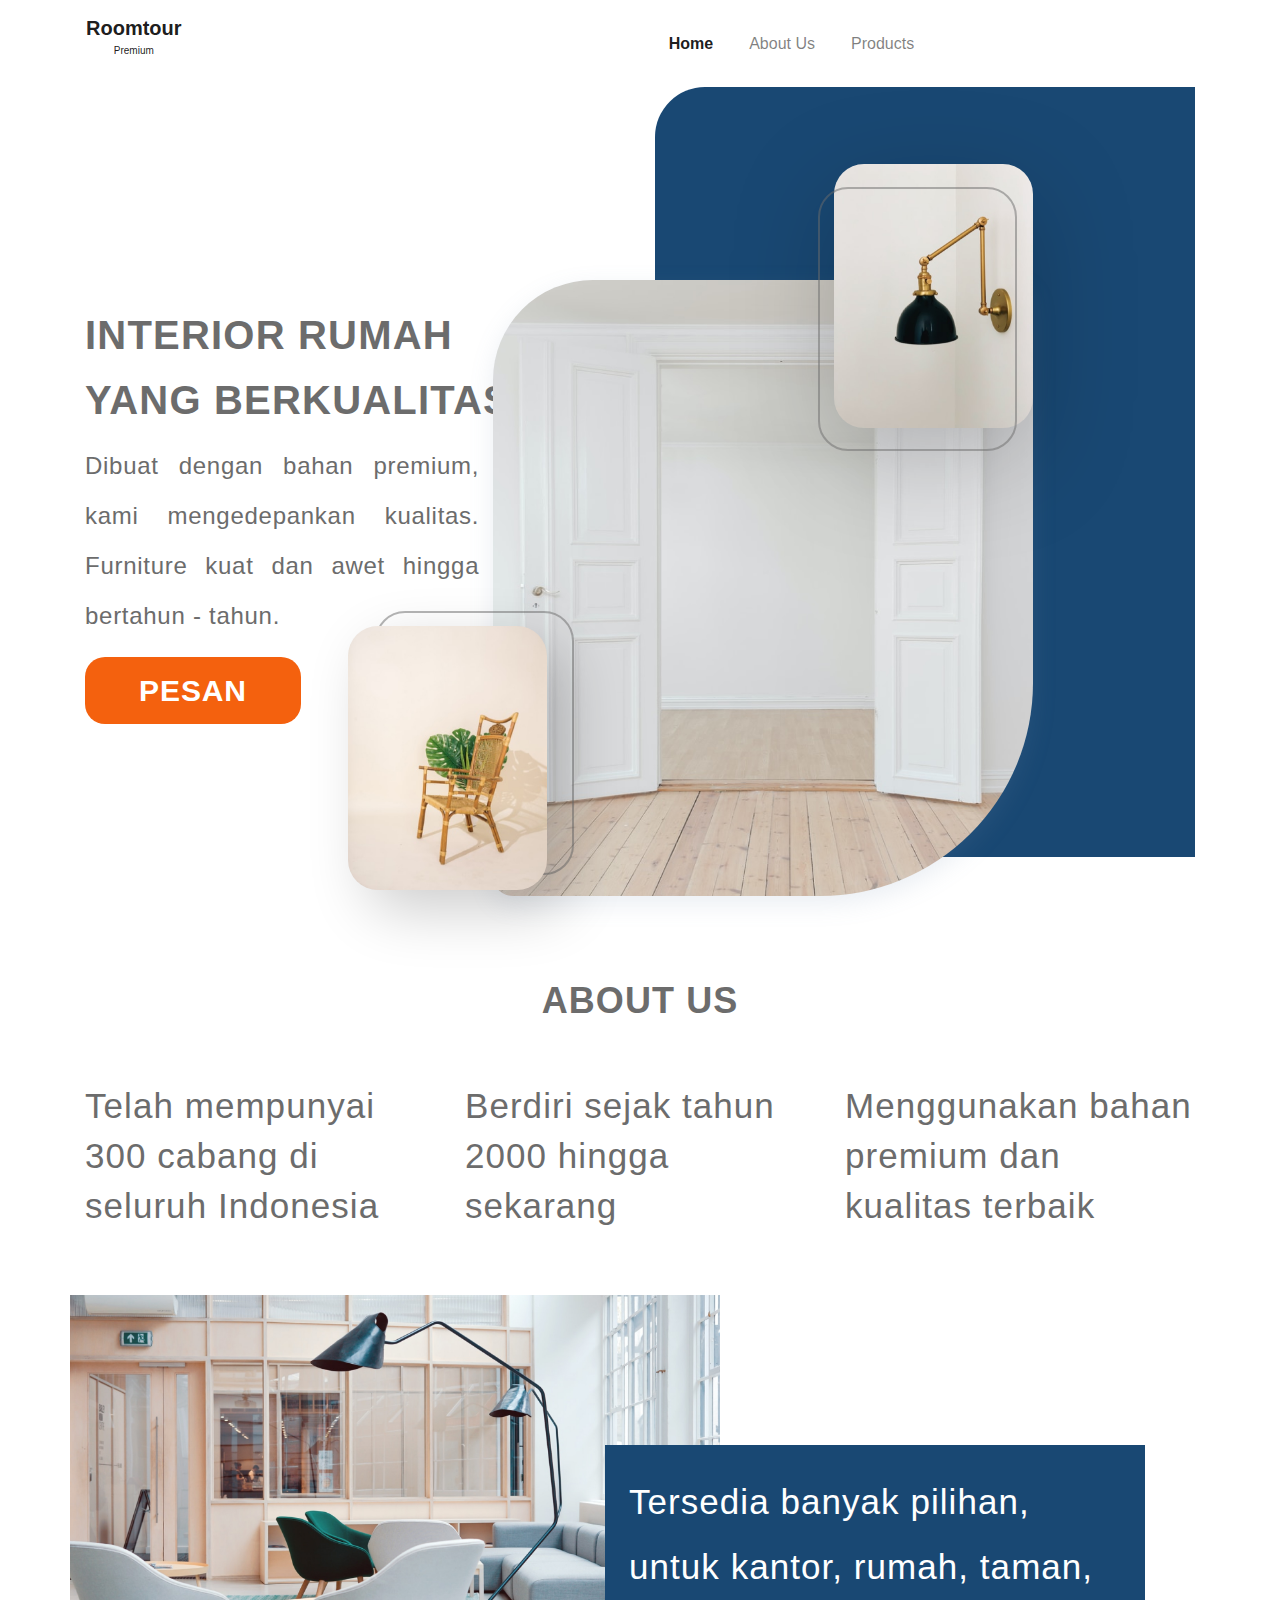
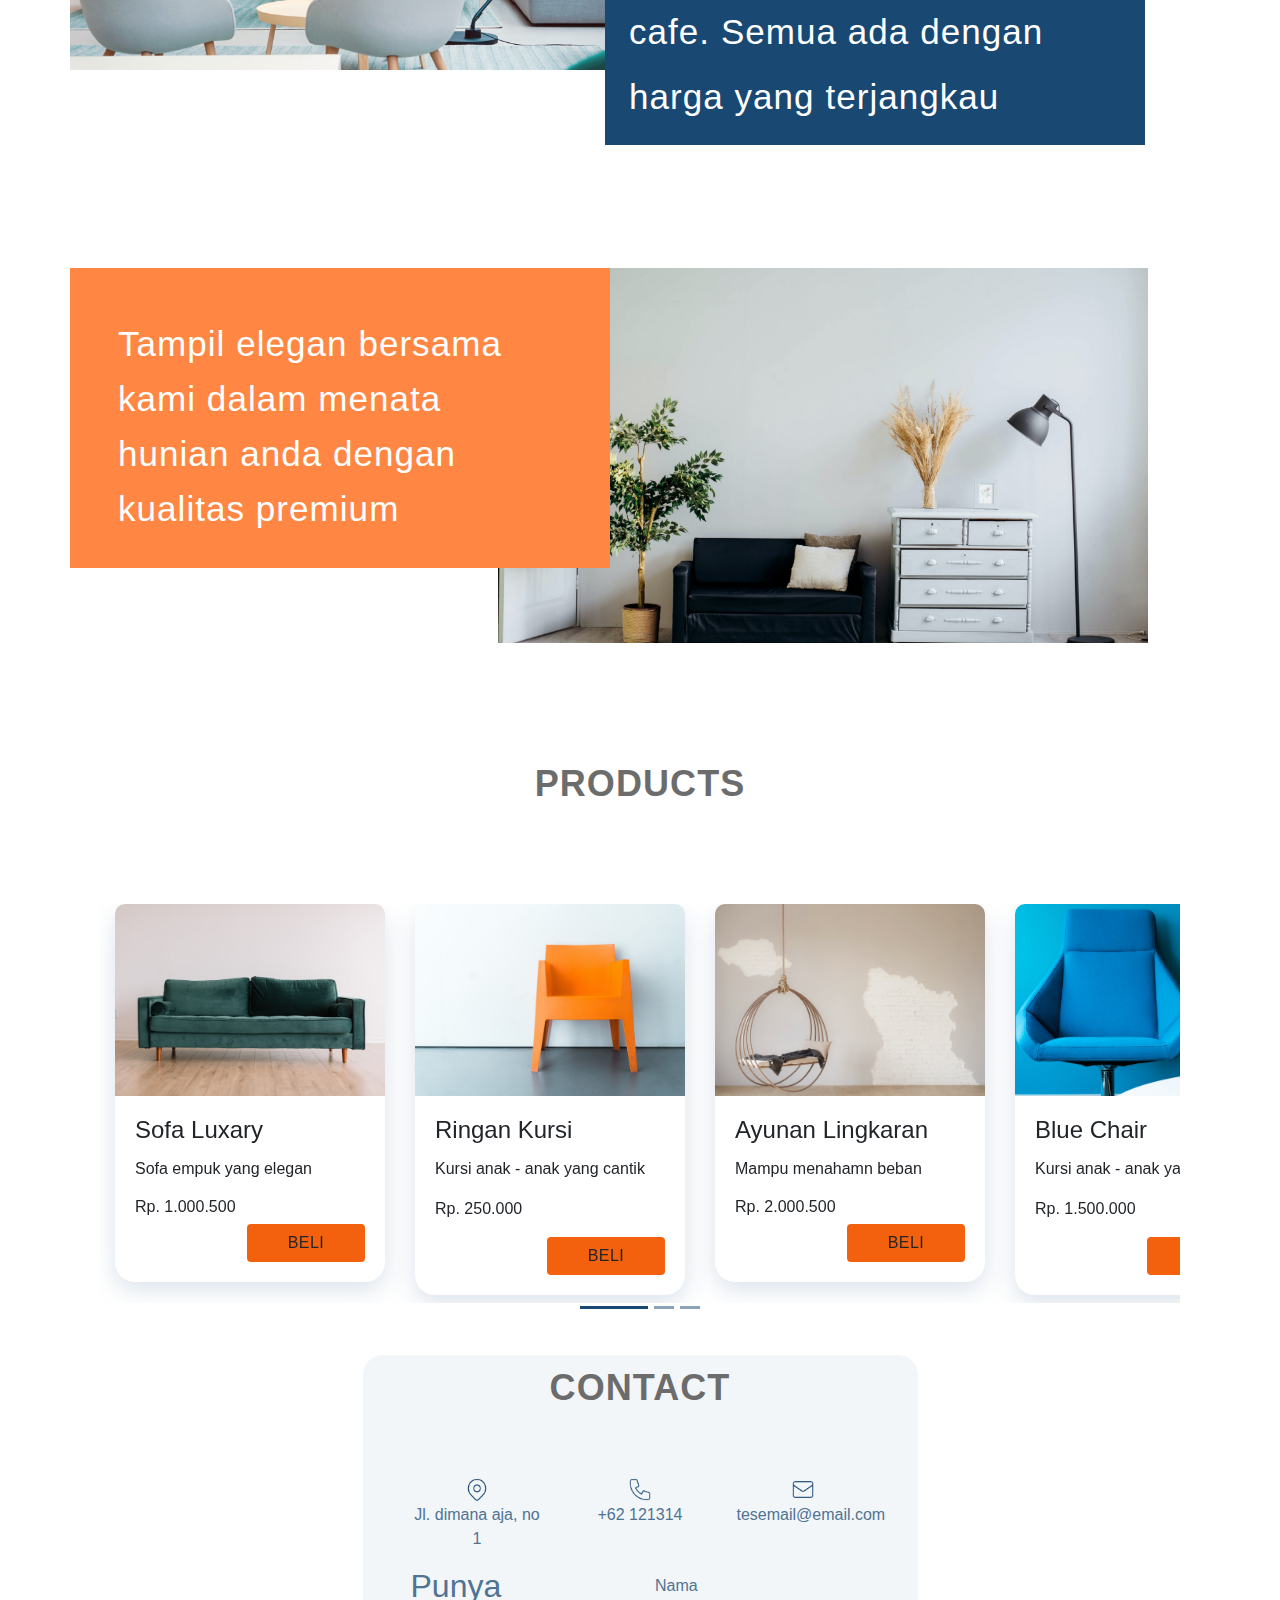
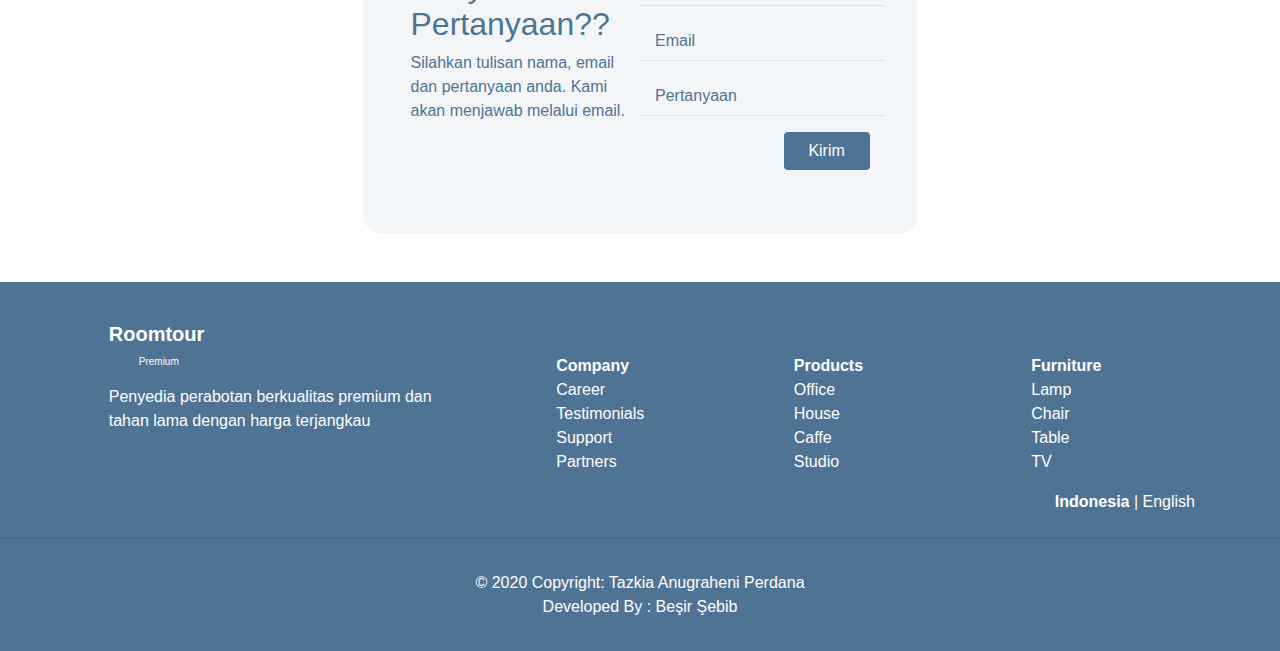
==== index.html @ a80d9224 "Add files via upload" ====
<!DOCTYPE html>
<html lang="en">
  <head>
    <title>Furniture Website</title>
    <!-- Required meta tags -->
    <meta charset="utf-8" />
    <meta
      name="viewport"
      content="width=device-width, initial-scale=1, shrink-to-fit=no"
    />

    <!-- Bootstrap CSS -->
    <link rel="stylesheet" href="css\style.css" />
    <link
      rel="stylesheet"
      href="https://stackpath.bootstrapcdn.com/bootstrap/4.3.1/css/bootstrap.min.css"
      integrity="sha384-ggOyR0iXCbMQv3Xipma34MD+dH/1fQ784/j6cY/iJTQUOhcWr7x9JvoRxT2MZw1T"
      crossorigin="anonymous"
    />
  </head>
  <body>
    <!--Scrol Start-->
    <button onclick="topFunction()" id="scrollBtn" title="Go to top">
      <!-- Scroll End-->

      Top
    </button>

    <!--Navbar Start-->
    <nav class="navbar navbar-expand-sm navbar-light container">
      <a class="navbar-brand" href="#"
        ><strong>Roomtour</strong><br />
        <p style="font-size: 10px; text-align: center">Premium</p></a
      >
      <button
        class="navbar-toggler d-lg-none"
        type="button"
        data-toggle="collapse"
        data-target="#collapsibleNavId"
        aria-controls="collapsibleNavId"
        aria-expanded="false"
        aria-label="Toggle navigation"
      >
        <span class="navbar-toggler-icon"></span>
      </button>
      <div class="collapse navbar-collapse" id="collapsibleNavId">
        <ul class="navbar-nav mr-auto mt-2 mt-lg-0">
          <li class="nav-item active">
            <a class="nav-link" href="#"
              >Home <span class="sr-only">(current)</span></a
            >
          </li>
          <li class="nav-item">
            <a class="nav-link" href="#AboutTag">About Us</a>
          </li>
          <li class="nav-item">
            <a class="nav-link" href="#ProductsTag">Products</a>
          </li>
        </ul>
      </div>
    </nav>
    <!--Navbar End-->
    <!--Container Start-->
    <div class="container">
      <!--Banner Start-->
      <div class="row">
        <div class="col-sm-6">
          <h1 class="BannerID">Interior rumah yang berkualitas</h1>
          <p class="BannerDesc text-justify">
            Dibuat dengan bahan premium, kami mengedepankan kualitas. Furniture
            kuat dan awet hingga bertahun - tahun.
          </p>
          <button type="button" class="btn-orange">PESAN</button>
        </div>
        <div class="col-sm-6">
          <div class="rectangle">
            <img class="lamb" src="img/lamb.jpg" alt="" />
            <div class="lambFrame"></div>
            <img class="door" src="img/Door.jpg" alt="" />
            <div class="woodenChairFrame"></div>
            <img class="woodenChair" src="img/woodenChair.jpg" alt="" />
          </div>
        </div>
      </div>
      <!--Banner End-->

      <!--About Us Start-->
      <h1 class="AboutTitle" id="AboutTag">About Us</h1>
      <div class="row mt-5 justify-content-center">
        <div class="col-sm-4">
          <p class="AboutP">Telah mempunyai 300 cabang di seluruh Indonesia</p>
        </div>
        <div class="col-sm-4">
          <p class="AboutP">Berdiri sejak tahun 2000 hingga sekarang</p>
        </div>
        <div class="col-sm-4">
          <p class="AboutP">Menggunakan bahan premium dan kualitas terbaik</p>
        </div>
      </div>
      <div class="row mt-5">
        <div class="mosaic1">
          <div class="mosaic__item__GRoom">
            <img class="GRoom" src="img/GuestsRoom.jpg" alt="" />
          </div>
          <div class="mosaic__item__NavyRect">
            <div class="NavyRect">
              <p class="p-4">
                Tersedia banyak pilihan, untuk kantor, rumah, taman, cafe. Semua
                ada dengan harga yang terjangkau
              </p>
            </div>
          </div>
        </div>
      </div>

      <div class="row mt-5 mb-5">
        <div class="mosaic2">
          <div class="mosaic__item__BlackCouch">
            <img class="BlackCouch" src="img/BlackCouch.jpg" alt="" />
          </div>
          <div class="mosaic__item__OrangeRect">
            <div class="OrangeRect">
              <p class="p-5">
                Tampil elegan bersama kami dalam menata hunian anda dengan
                kualitas premium
              </p>
            </div>
          </div>
        </div>
      </div>

      <!--About Us End-->

      <!--Products Start-->
      <div class="container-fluid">
        <section>
          <h1 class="AboutTitle" id="ProductsTag">Products</h1>
          <div
            id="carousel-example-multi"
            class="carousel slide carousel-multi-item v-2 product-carousel mt-5"
            data-ride="carousel"
          >
            <!--Controls-->
            <div class="controls-top my-3">
              <a
                class="btn-floating btn-sm"
                href="#carousel-example-multi"
                data-slide="prev"
                ><i class="fas fa-chevron-left"></i
              ></a>
              <a
                class="btn-floating btn-sm"
                href="#carousel-example-multi"
                data-slide="next"
                ><i class="fas fa-chevron-right"></i
              ></a>
            </div>
            <!--/.Controls-->

            <!-- Indicators -->
            <ol class="carousel-indicators">
              <li
                data-target="#carousel-example-multi"
                data-slide-to="0"
                class="active"
              ></li>
              <li data-target="#carousel-example-multi" data-slide-to="1"></li>
              <li data-target="#carousel-example-multi" data-slide-to="2"></li>
            </ol>
            <!--/.Indicators-->

            <div class="carousel-inner" role="listbox">
              <div class="carousel-item active mx-auto">
                <div class="col-12 col-md-4 col-lg-3 mx-auto">
                  <div class="card mb-2">
                    <img
                      class="card-img-top"
                      src="img/GreenCouch.jpg"
                      alt="Card image cap"
                    />
                    <div class="card-body">
                      <h4 class="card-title">Sofa Luxary</h4>
                      <p class="card-text">Sofa empuk yang elegan</p>
                      <h6 class="card-text">Rp. 1.000.500</h6>
                      <a class="btn btn-orange float-right">BELI</a>
                    </div>
                  </div>
                </div>
              </div>
              <div class="carousel-item">
                <div class="col-12 col-md-4 col-lg-3 mx-auto">
                  <div class="card mb-2">
                    <img
                      class="card-img-top"
                      src="img/OrangeChair.jpg"
                      alt="Card image cap"
                    />
                    <div class="card-body">
                      <h4 class="card-title">Ringan Kursi</h4>
                      <p class="card-text">Kursi anak - anak yang cantik</p>
                      <p class="card-text">Rp. 250.000</p>
                      <a class="btn btn-orange float-right">BELI</a>
                    </div>
                  </div>
                </div>
              </div>
              <div class="carousel-item">
                <div class="col-12 col-md-4 col-lg-3 mx-auto">
                  <div class="card mb-2">
                    <img
                      class="card-img-top"
                      src="img/HookedChair.jpg"
                      alt="Card image cap"
                    />
                    <div class="card-body">
                      <h4 class="card-title">Ayunan Lingkaran</h4>
                      <p class="card-text">Mampu menahamn beban</p>
                      <h6 class="card-text">Rp. 2.000.500</h6>
                      <a class="btn btn-orange float-right">BELI</a>
                    </div>
                  </div>
                </div>
              </div>
              <div class="carousel-item">
                <div class="col-12 col-md-4 col-lg-3 mx-auto">
                  <div class="card mb-2">
                    <img
                      class="card-img-top"
                      src="img/BlueChair.jpg"
                      alt="Card image cap"
                    />
                    <div class="card-body">
                      <h4 class="card-title">Blue Chair</h4>
                      <p class="card-text">Kursi anak - anak yang cantik</p>
                      <p class="card-text">Rp. 1.500.000</p>
                      <a class="btn btn-orange float-right">BELI</a>
                    </div>
                  </div>
                </div>
              </div>
            </div>
          </div>
        </section>
      </div>
      <!--Products End-->

      <!--Contact Start-->
      <section class="contactbox col-sm-6 mx-auto mb-5">
        <h1 class="AboutTitle">Contact</h1>
        <div class="row contactboxtext">
          <div class="col-sm-12 mx-auto p-5">
            <div class="row text-center">
              <div class="col-sm-4">
                <img
                  class="img-responsive icon"
                  src="img/location.png"
                  alt=""
                />
                <p>Jl. dimana aja, no 1</p>
              </div>
              <div class="col-sm-4">
                <img class="img-responsive icon" src="img/call.png" alt="" />
                <p>+62 121314</p>
              </div>
              <div class="col-sm-4">
                <img class="img-responsive icon" src="img/email.png" alt="" />
                <p>tesemail@email.com</p>
              </div>
            </div>

            <div class="row">
              <div class="col-sm-6">
                <h2>Punya Pertanyaan??</h2>
                <p>
                  Silahkan tulisan nama, email dan pertanyaan anda. Kami akan
                  menjawab melalui email.
                </p>
              </div>
              <div class="col-sm-6">
                <form>
                  <div class="form-group row border-bottom">
                    <label for="" class="col-sm-2 col-form-label">Nama</label>
                    <div class="col-sm-10">
                      <input
                        type=""
                        class="form-control-plaintext"
                        id=""
                        placeholder=""
                      />
                    </div>
                  </div>
                  <div class="form-group row border-bottom">
                    <label for="" class="col-sm-2 col-form-label">Email</label>
                    <div class="col-sm-10">
                      <input
                        type="email"
                        class="form-control-plaintext"
                        id=""
                        placeholder=""
                      />
                    </div>
                  </div>
                  <div class="form-group row border-bottom">
                    <label for="" class="col-sm-2 col-form-label"
                      >Pertanyaan</label
                    >
                    <div class="col-sm-10">
                      <input
                        type="email"
                        class="form-control-plaintext"
                        id=""
                        placeholder=""
                      />
                    </div>
                  </div>

                  <div class="form-group row">
                    <div class="col-sm-12">
                      <button type="submit" class="btn btn-navy float-right">
                        Kirim
                      </button>
                    </div>
                  </div>
                </form>
              </div>
            </div>
          </div>
        </div>
      </section>

      <!--Contact End-->
    </div>

    <!--Container End-->

    <!-- Optional JavaScript -->
    <!-- jQuery first, then Popper.js, then Bootstrap JS -->
    <script
      src="https://code.jquery.com/jquery-3.3.1.slim.min.js"
      integrity="sha384-q8i/X+965DzO0rT7abK41JStQIAqVgRVzpbzo5smXKp4YfRvH+8abtTE1Pi6jizo"
      crossorigin="anonymous"
    ></script>
    <script
      src="https://cdnjs.cloudflare.com/ajax/libs/popper.js/1.14.7/umd/popper.min.js"
      integrity="sha384-UO2eT0CpHqdSJQ6hJty5KVphtPhzWj9WO1clHTMGa3JDZwrnQq4sF86dIHNDz0W1"
      crossorigin="anonymous"
    ></script>
    <script
      src="https://stackpath.bootstrapcdn.com/bootstrap/4.3.1/js/bootstrap.min.js"
      integrity="sha384-JjSmVgyd0p3pXB1rRibZUAYoIIy6OrQ6VrjIEaFf/nJGzIxFDsf4x0xIM+B07jRM"
      crossorigin="anonymous"
    ></script>
    <!--Products Script Start -->
    <script>
      $(".carousel.carousel-multi-item.v-2 .carousel-item").each(function () {
        var next = $(this).next();
        if (!next.length) {
          next = $(this).siblings(":first");
        }
        next.children(":first-child").clone().appendTo($(this));

        for (var i = 0; i < 3; i++) {
          next = next.next();
          if (!next.length) {
            next = $(this).siblings(":first");
          }
          next.children(":first-child").clone().appendTo($(this));
        }
      });
    </script>
    <!--Products Script End-->

    <script>
      //Get the button
      var mybutton = document.getElementById("scrollBtn");

      // When the user scrolls down 20px from the top of the document, show the button
      window.onscroll = function () {
        scrollFunction();
      };

      function scrollFunction() {
        if (
          document.body.scrollTop > 20 ||
          document.documentElement.scrollTop > 20
        ) {
          mybutton.style.display = "block";
        } else {
          mybutton.style.display = "none";
        }
      }

      // When the user clicks on the button, scroll to the top of the document
      function topFunction() {
        document.body.scrollTop = 0;
        document.documentElement.scrollTop = 0;
      }
    </script>
  </body>
  <!-- Footer -->
  <footer id="Footer" class="pt-4" style="background: #4f7394; color: white">
    <!-- Footer Links -->
    <div class="container text-center text-md-left">
      <!-- Grid row -->
      <div class="row">
        <!-- Grid column -->
        <div class="col-md-4 mx-auto">
          <!-- Content -->
          <h5 class="font-weight-bold mt-3">Roomtour</h5>
          <p style="font-size: 10px; margin-left: 30px">Premium</p>

          <p>
            Penyedia perabotan berkualitas premium dan tahan lama dengan harga
            terjangkau
          </p>
        </div>
        <!-- Grid column -->

        <hr class="clearfix w-100 d-md-none" />

        <!-- Grid column -->
        <div class="col-md-2 mx-auto mt-4">
          <!-- Links -->
          <h5 class="font-weight-bold text-uppercase mt-3 mb-4"></h5>

          <ul class="list-unstyled">
            <li>
              <a href="#!"><strong>Company</strong> </a>
            </li>
            <li>
              <a href="#!">Career</a>
            </li>
            <li>
              <a href="#!">Testimonials</a>
            </li>
            <li>
              <a href="#!">Support</a>
            </li>
            <li>
              <a href="#!">Partners</a>
            </li>
          </ul>
        </div>
        <!-- Grid column -->

        <hr class="clearfix w-100 d-md-none" />

        <!-- Grid column -->
        <div class="col-md-2 mx-auto mt-4">
          <!-- Links -->
          <h5 class="font-weight-bold text-uppercase mt-3 mb-4"></h5>

          <ul class="list-unstyled">
            <li>
              <a href="#!"><strong> Products</strong></a>
            </li>
            <li>
              <a href="#!">Office</a>
            </li>
            <li>
              <a href="#!">House</a>
            </li>
            <li>
              <a href="#!">Caffe</a>
            </li>
            <li>
              <a href="#!">Studio</a>
            </li>
          </ul>
        </div>
        <!-- Grid column -->

        <hr class="clearfix w-100 d-md-none" />

        <!-- Grid column -->
        <div class="col-md-2 mx-auto mt-4">
          <!-- Links -->
          <h5 class="font-weight-bold text-uppercase mt-3 mb-4"></h5>

          <ul class="list-unstyled">
            <li>
              <a href="#!"><strong>Furniture</strong></a>
            </li>
            <li>
              <a href="#!">Lamp</a>
            </li>
            <li>
              <a href="#!">Chair</a>
            </li>
            <li>
              <a href="#!">Table</a>
            </li>
            <li>
              <a href="#!">TV</a>
            </li>
          </ul>
        </div>
        <!-- Grid column -->
      </div>
      <!-- Grid row -->
      <p class="float-right"><strong> Indonesia </strong>| English</p>
    </div>
    <!-- Footer Links -->

    <hr class="mt-5" />

    <!-- Copyright -->
    <div class="footer-copyright text-center py-3">
      © 2020 Copyright:
      <a
        href="https://dribbble.com/shots/14666713-Furniture-Website-Landing-page"
        target="_blank"
        >Tazkia Anugraheni Perdana</a
      >
      <p>
        <a href="https://github.com/BesirSebib" target="_blank"
          >Developed By : Beşir Şebib</a
        >
      </p>
    </div>
    <!-- Copyright -->
  </footer>
  <!-- Footer -->
</html>
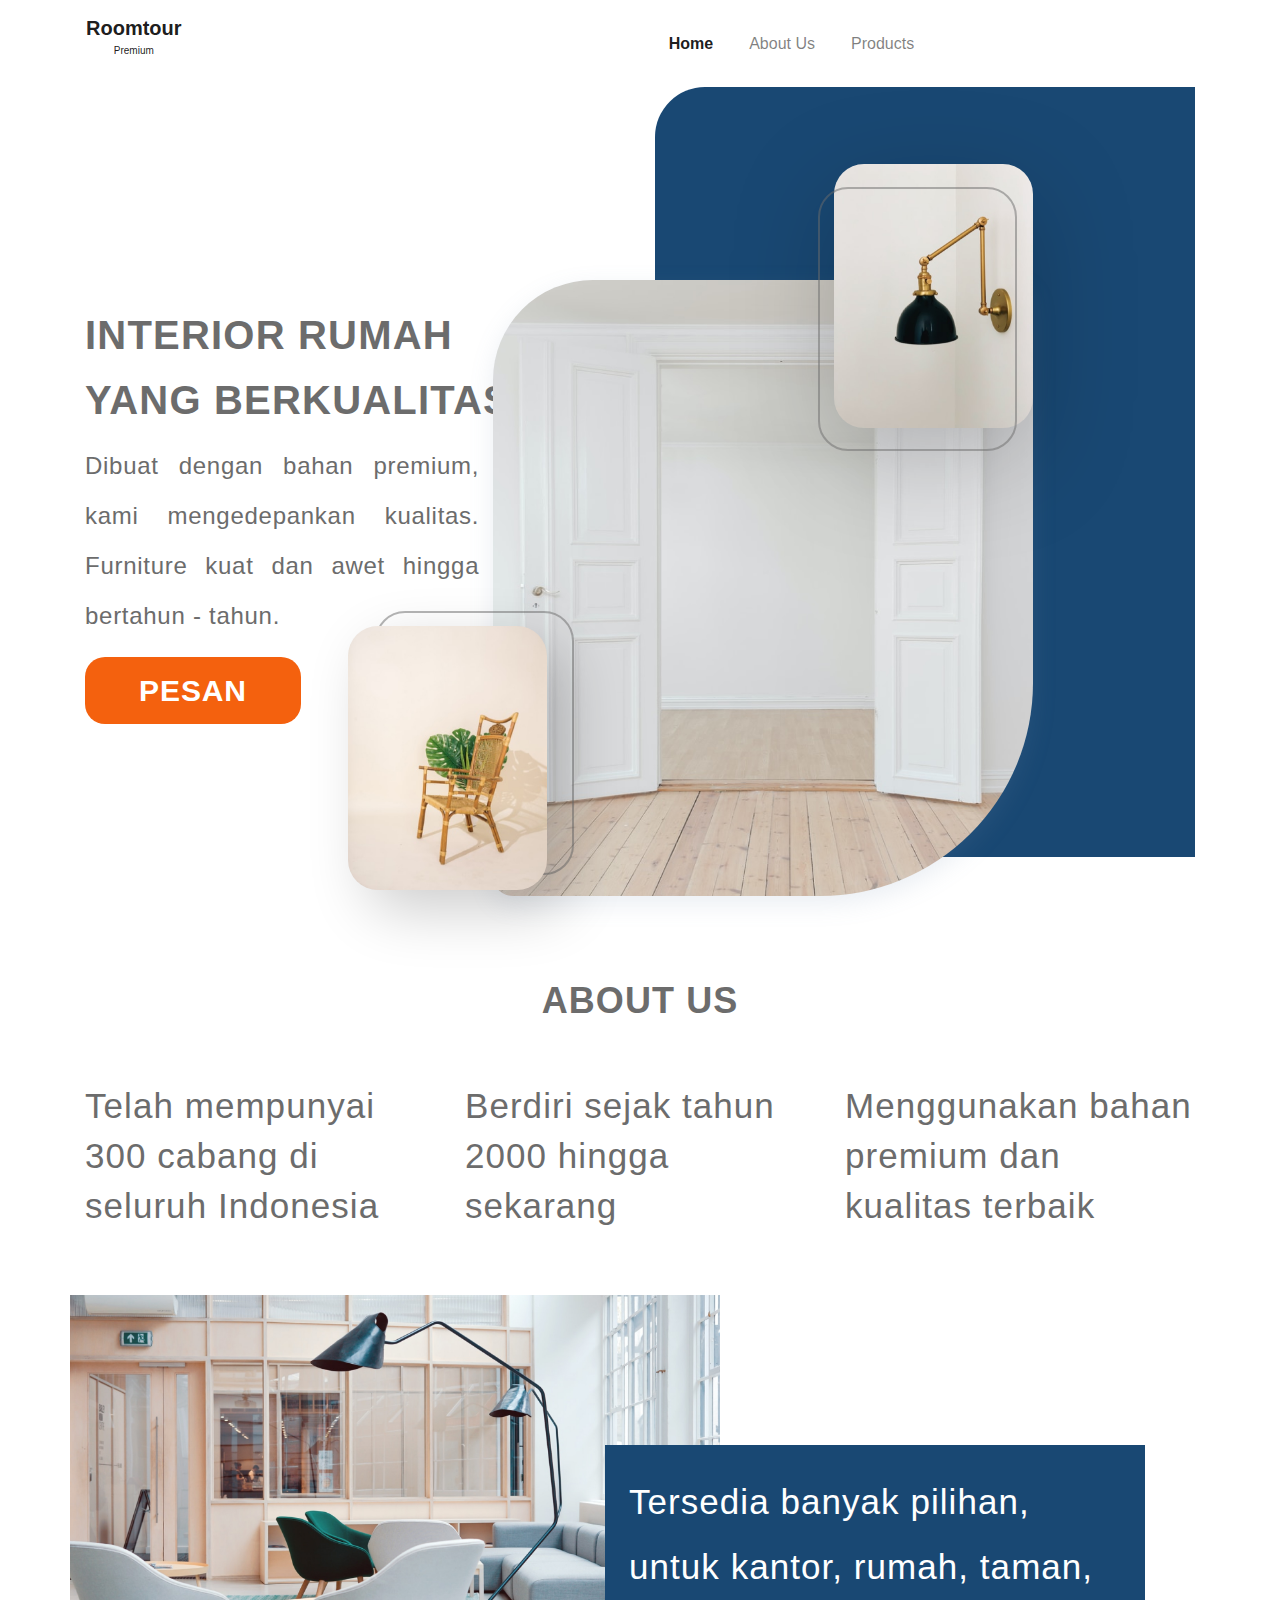
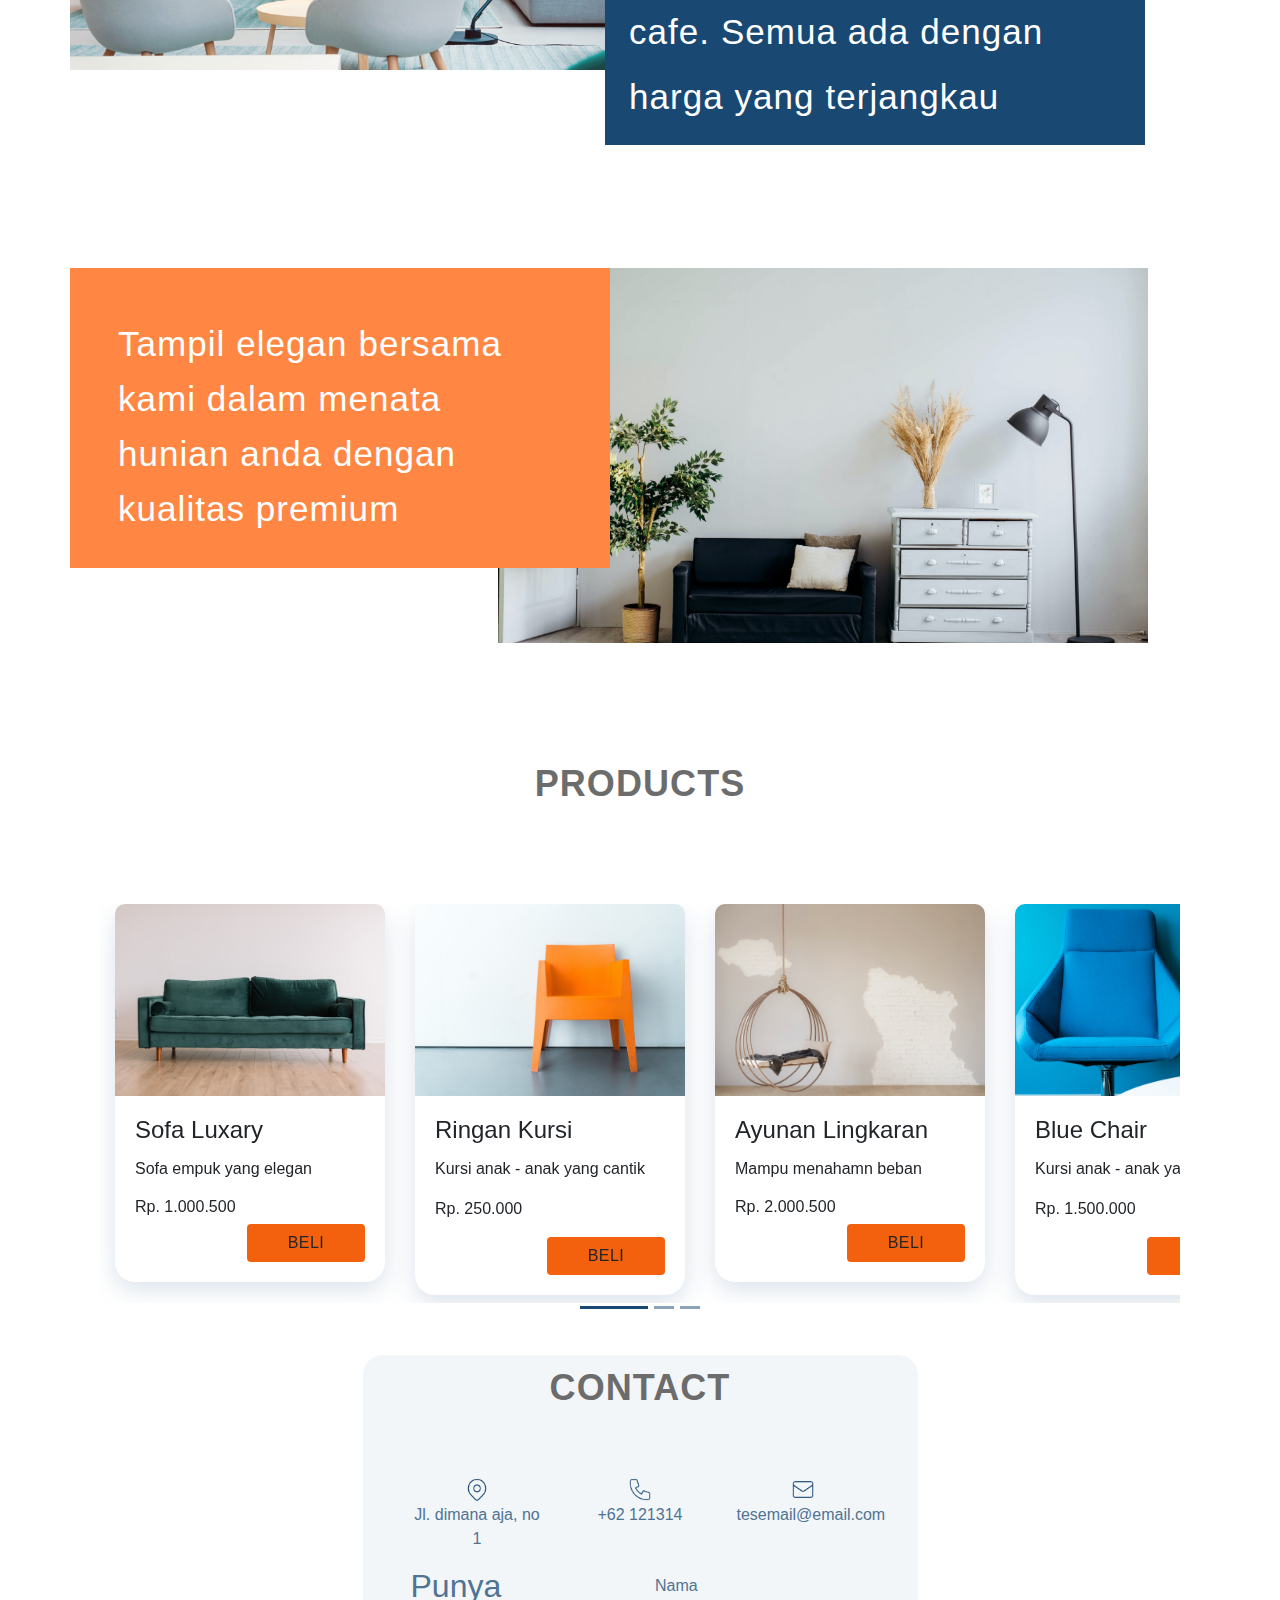
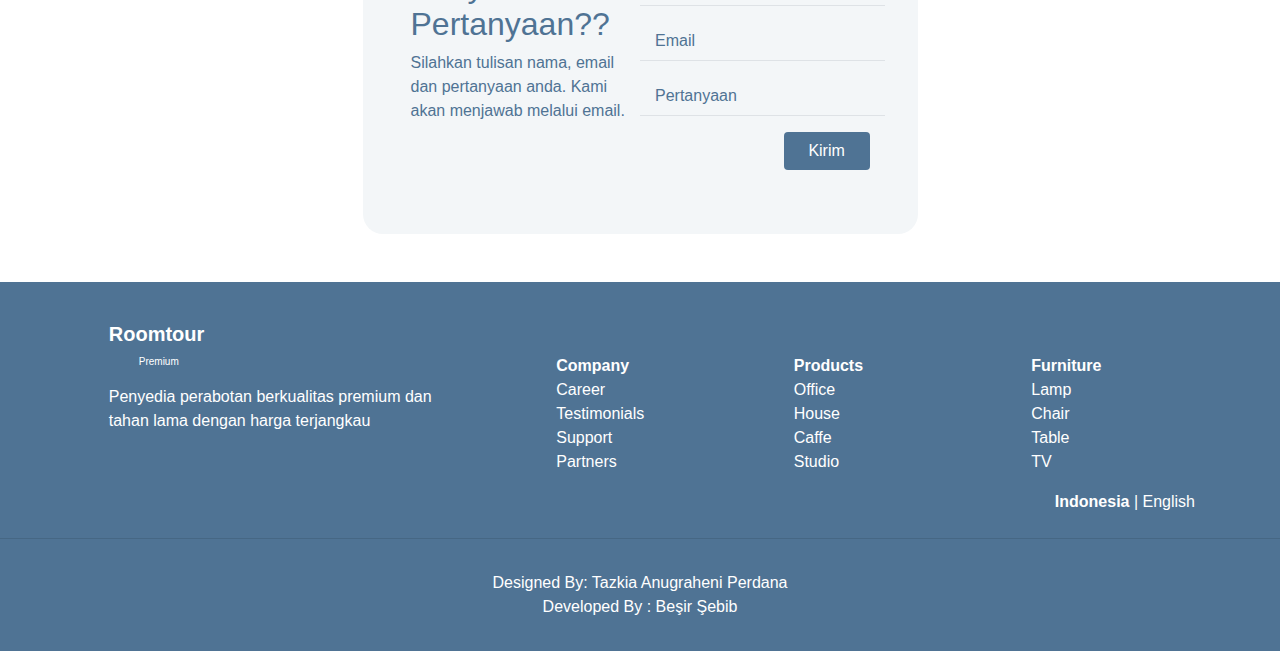
==== commit 4ae88abd: "Designed By" ====
--- a/index.html
+++ b/index.html
@@ -506,7 +506,7 @@
 
     <!-- Copyright -->
     <div class="footer-copyright text-center py-3">
-      © 2020 Copyright:
+      Designed By:
       <a
         href="https://dribbble.com/shots/14666713-Furniture-Website-Landing-page"
         target="_blank"
